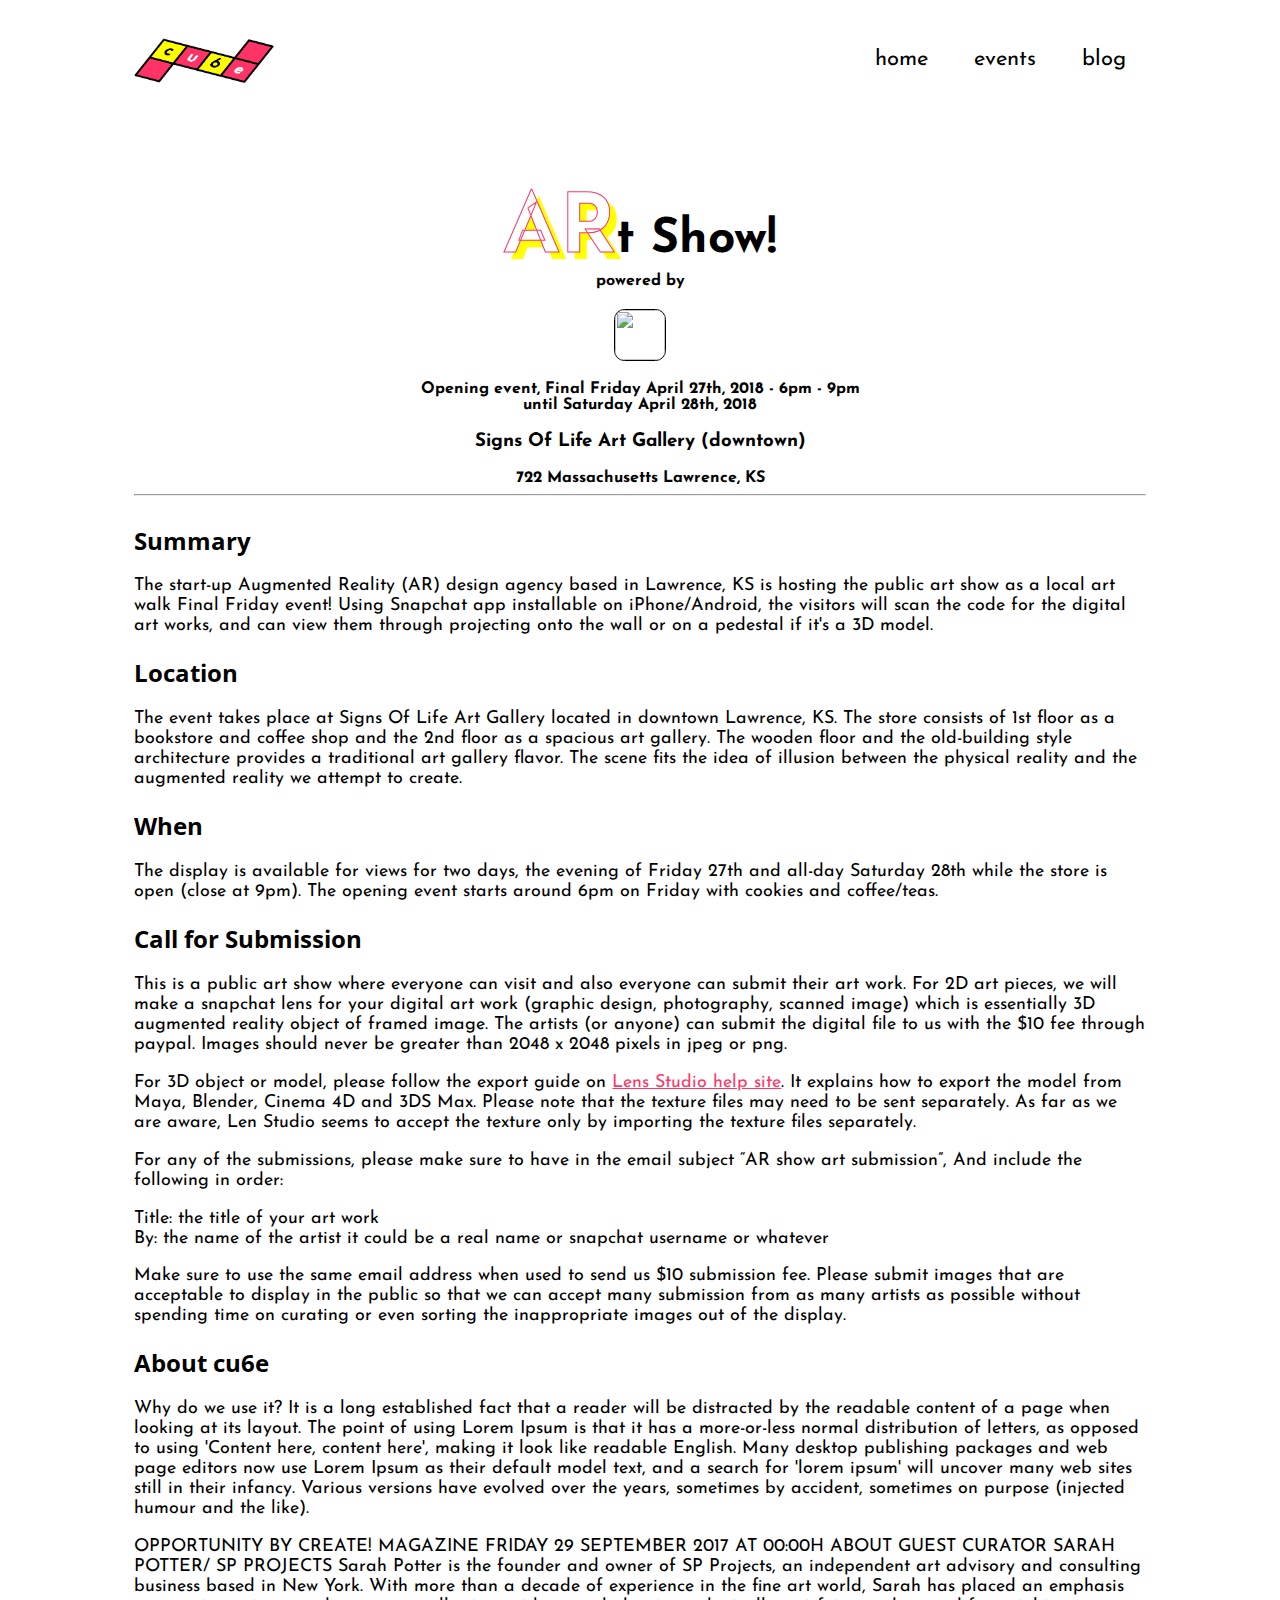
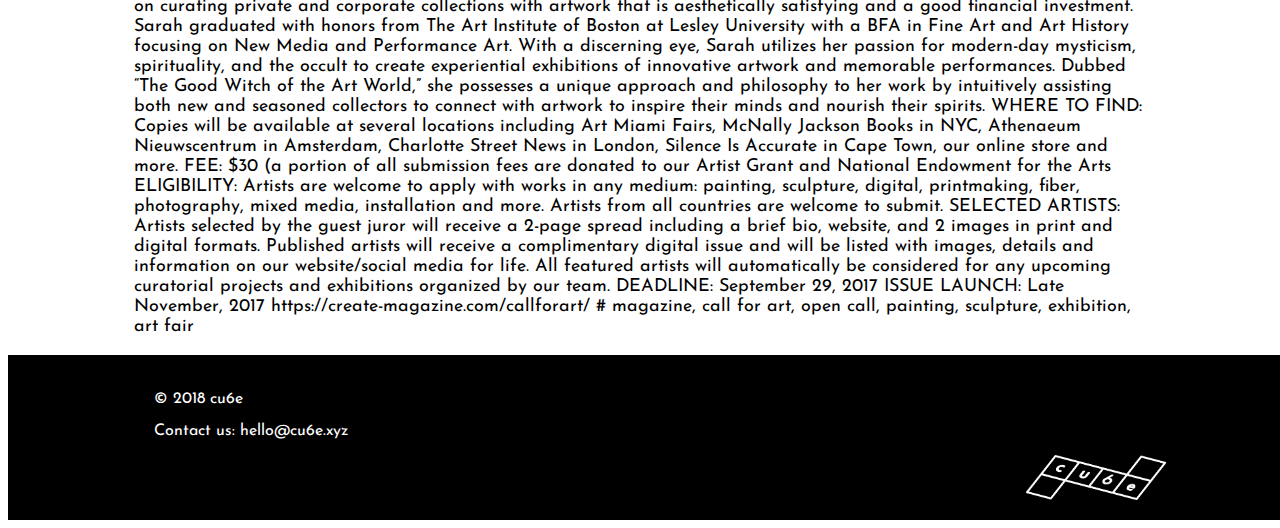
==== events.html @ 50268fa0 "update" ====
<!DOCTYPE html>
<html>
<head>
  <meta name="viewport" content="width=device-width">
  <meta name="description" content="Augmented Reality Design and Marketing Agency">
  <meta name="keywords" content="snapchat, design, marketing">
  <title>events</title>
  <link rel="stylesheet" href="./css/style.css">
  <link href="https://fonts.googleapis.com/css?family=Josefin+Sans" rel="stylesheet">
  <link href="https://fonts.googleapis.com/css?family=Open+Sans" rel="stylesheet">
</head>
<body>
  <header>
    <div class="container">
      <div class="events">
        <div id="branding">
          <a href="index.html">
            <img src="./img/cu6e_logo_magenta_yellow.png">
          </a>
        </div>
        <nav>
          <ul>
            <li><a href="index.html">home</a></li>
            <li><a href="events.html">events</a></li>
            <li><a href="blog.html">blog</a></li>
          </ul>
        </nav>
    </div>
    </div>
  </header>
  
  <section>
    <div class="container">
      <h1 class="title"><span id="ar">AR</span>t Show!</h1>
      <h4>powered by</h4>
      <div class="snapchat">
          <img src="https://is3-ssl.mzstatic.com/image/thumb/Purple128/v4/8d/09/af/8d09afb8-8fe7-2c27-1b36-5d5564c58631/AppIcon-1x_U007emarketing-0-0-GLES2_U002c0-512MB-sRGB-0-0-0-85-220-0-0-0-4.png/246x0w.jpg">
      </div>
      <h4>Opening event, Final Friday April 27th, 2018 - 6pm - 9pm</h4>
      <h4>until Saturday April 28th, 2018</h4>
      <h3>Signs Of Life Art Gallery (downtown)</h3>
      <h4>722 Massachusetts Lawrence, KS</h4>
      <hr>
    </div>
  </section>

  <section id="newsletter">
    <div class="container">
      <h2>Summary</h2>
      <p class="paragraph">
        The start-up Augmented Reality (AR) design agency based in Lawrence, KS is hosting the public art show as a local art walk Final Friday event! Using Snapchat app installable on iPhone/Android, the visitors will scan the code for the digital art works, and can view them through projecting onto the wall or on a pedestal if it's a 3D model.
      </p>
      <h2>Location</h2>
      <p class="paragraph">
          The event takes place at Signs Of Life Art Gallery located in downtown Lawrence, KS. The store consists of 1st floor as a bookstore and coffee shop and the 2nd floor as a spacious art gallery. The wooden floor and the old-building style architecture provides a traditional art gallery flavor. The scene fits the idea of illusion between the physical reality and the augmented reality we attempt to create. 
      </p>

      <h2>When</h2>
      <p class="paragraph">
          The display is available for views for two days, the evening of Friday 27th and all-day Saturday 28th while the store is open (close at 9pm). The opening event starts around 6pm on Friday with cookies and coffee/teas. 
      </p>

      <h2>Call for Submission</h2>
      <p class="paragraph">
          This is a public art show where everyone can visit and also everyone can submit their art work. For 2D art pieces, we will make a snapchat lens for your digital art work (graphic design, photography, scanned image) which is essentially 3D augmented reality object of framed image. The artists (or anyone) can submit the digital file to us with the $10 fee through paypal. 
          Images should never be greater than 2048 x 2048 pixels in jpeg or png. </p>
          <p class="paragraph">
          For 3D object or model, please follow the export guide on  <a href="https://lensstudio.snapchat.com/guides/3d/3d-object-export/">Lens Studio help site</a>. It explains how to export the model from Maya, Blender, Cinema 4D and 3DS Max. Please note that the texture files may need to be sent separately. As far as we are aware, Len Studio seems to accept the texture only by importing the texture files separately. 
          </p>
          <p class="paragraph">
          For any of the submissions, please make sure to have in the email subject “AR show art submission”,
          And include the following in order:
          <p class="paragraph">
          Title: the title of your art work <br>
          By: the name of the artist it could be a real name or snapchat username or whatever
          </p>
          <p class="paragraph">
          Make sure to use the same email address when used to send us $10 submission fee.
          Please submit images that are acceptable to display in the public so that we can accept many submission from as many artists as possible without spending time on curating or even sorting the inappropriate images out of the display. 
          
      </p>


      <h2>About cu6e</h2>
      <p class="paragraph">
          Why do we use it?
          It is a long established fact that a reader will be distracted by the readable content of a page when looking at its layout. The point of using Lorem Ipsum is that it has a more-or-less normal distribution of letters, as opposed to using 'Content here, content here', making it look like readable English. Many desktop publishing packages and web page editors now use Lorem Ipsum as their default model text, and a search for 'lorem ipsum' will uncover many web sites still in their infancy. Various versions have evolved over the years, sometimes by accident, sometimes on purpose (injected humour and the like).
      </p>

      <p class="paragraph">

          OPPORTUNITY BY CREATE! MAGAZINE
          FRIDAY 29 SEPTEMBER 2017 AT 00:00H
          ABOUT GUEST CURATOR SARAH POTTER/ SP PROJECTS
          
          Sarah Potter is the founder and owner of SP Projects, an independent art advisory and consulting business based in New York. With more than a decade of experience in the fine art world, Sarah has placed an emphasis on curating private and corporate collections with artwork that is aesthetically satisfying and a good financial investment. Sarah graduated with honors from The Art Institute of Boston at Lesley University with a BFA in Fine Art and Art History focusing on New Media and Performance Art. With a discerning eye, Sarah utilizes her passion for modern-day mysticism, spirituality, and the occult to create experiential exhibitions of innovative artwork and memorable performances. Dubbed “The Good Witch of the Art World,” she possesses a unique approach and philosophy to her work by intuitively assisting both new and seasoned collectors to connect with artwork to inspire their minds and nourish their spirits.
          
          WHERE TO FIND: Copies will be available at several locations including Art Miami Fairs, McNally Jackson Books in NYC, Athenaeum Nieuwscentrum in Amsterdam, Charlotte Street News in London, Silence Is Accurate in Cape Town, our online store and more.
          
          FEE: $30 (a portion of all submission fees are donated to our Artist Grant and National Endowment for the Arts
          
          ELIGIBILITY: Artists are welcome to apply with works in any medium: painting, sculpture, digital, printmaking, fiber, photography, mixed media, installation and more. Artists from all countries are welcome to submit.
          
          SELECTED ARTISTS: Artists selected by the guest juror will receive a 2-page spread including a brief bio, website, and 2 images in print and digital formats. Published artists will receive a complimentary digital issue and will be listed with images, details and information on our website/social media for life. All featured artists will automatically be considered for any upcoming curatorial projects and exhibitions organized by our team.
          
          DEADLINE: September 29, 2017
          
          ISSUE LAUNCH: Late November, 2017
          
          https://create-magazine.com/callforart/
          # magazine, call for art, open call, painting, sculpture, exhibition, art fair

      </p>

    </div>
  </section>


  <footer>
    <div class="container">
        <p>&copy; 2018 cu6e</p>
        <p>Contact us: hello@cu6e.xyz</p>
        <div id="branding">
          <a href="index.html">
              <img src="./img/cu6e_logo_transparent.png">
          </a>
        </div>
    </div>
  </footer>

</body>
</html>
---- css/style.css ----
body {
    font-family: 'Josefin Sans', sans-serif;
}

#branding img{
    width: 140px;
}

.container {
    width: 80%;
    margin: auto;
    overflow: hidden;
}

header {
    font-size: 18px;
    padding-top: 30px;
    min-height: 120px;
}

header .home {
    background-color: #fc3868;
    color: #fff;
}

header .events {
    background-color: #fff;
    color: #000;
}

header .home nav a {
    color: #000;
    text-decoration: none;
    font-size: 22px;
}

header .events nav a {
    color: #000;
    text-decoration: none;
    font-size: 22px;
}

header ul {
    margin: 0;
    padding: 0;
}

header li {
    display: inline;
    padding: 0 20px 0 20px;
}

header #branding {
    float: left;
}

header nav {
    float: right;
    margin-top: 10px;
}

h1 {
    font-size: 3rem;
    margin-bottom: 0;
}

h1,
h5,
h4,
h3 {
    text-align: center;
}


h4 {
    margin: auto;
}

footer   { 
    color: #fff;
    min-height:4em;         
    background-color:black;             
    width: 100%;
    padding: 20px;
}

footer img {
    float: right;
}

#ar {
    font-size: 82px;
    text-shadow: 7px 7px yellow;
    text-shadow: 7px 7px yellow;
    -moz-text-fill-color: #fff;
    -webkit-text-fill-color: #fff;
       -moz-text-stroke-color: #fc3868;
    -webkit-text-stroke-color: #fc3868;
       -moz-text-stroke-width: 1px;  
    -webkit-text-stroke-width: 1px;
}

.snapchat {
    text-align: center;
}

.snapchat img {
    border-radius: 20%;
    border: 1px solid;
    width: 50px;
    height: 50px;    
    margin: 20px;
}

h2 {
    font-family: 'Open Sans', sans-serif;
}

.paragraph {
    line-height: 1.25rem;
    font-size: 1.12rem;
}

.paragraph a {
    color: #fc3868;
}
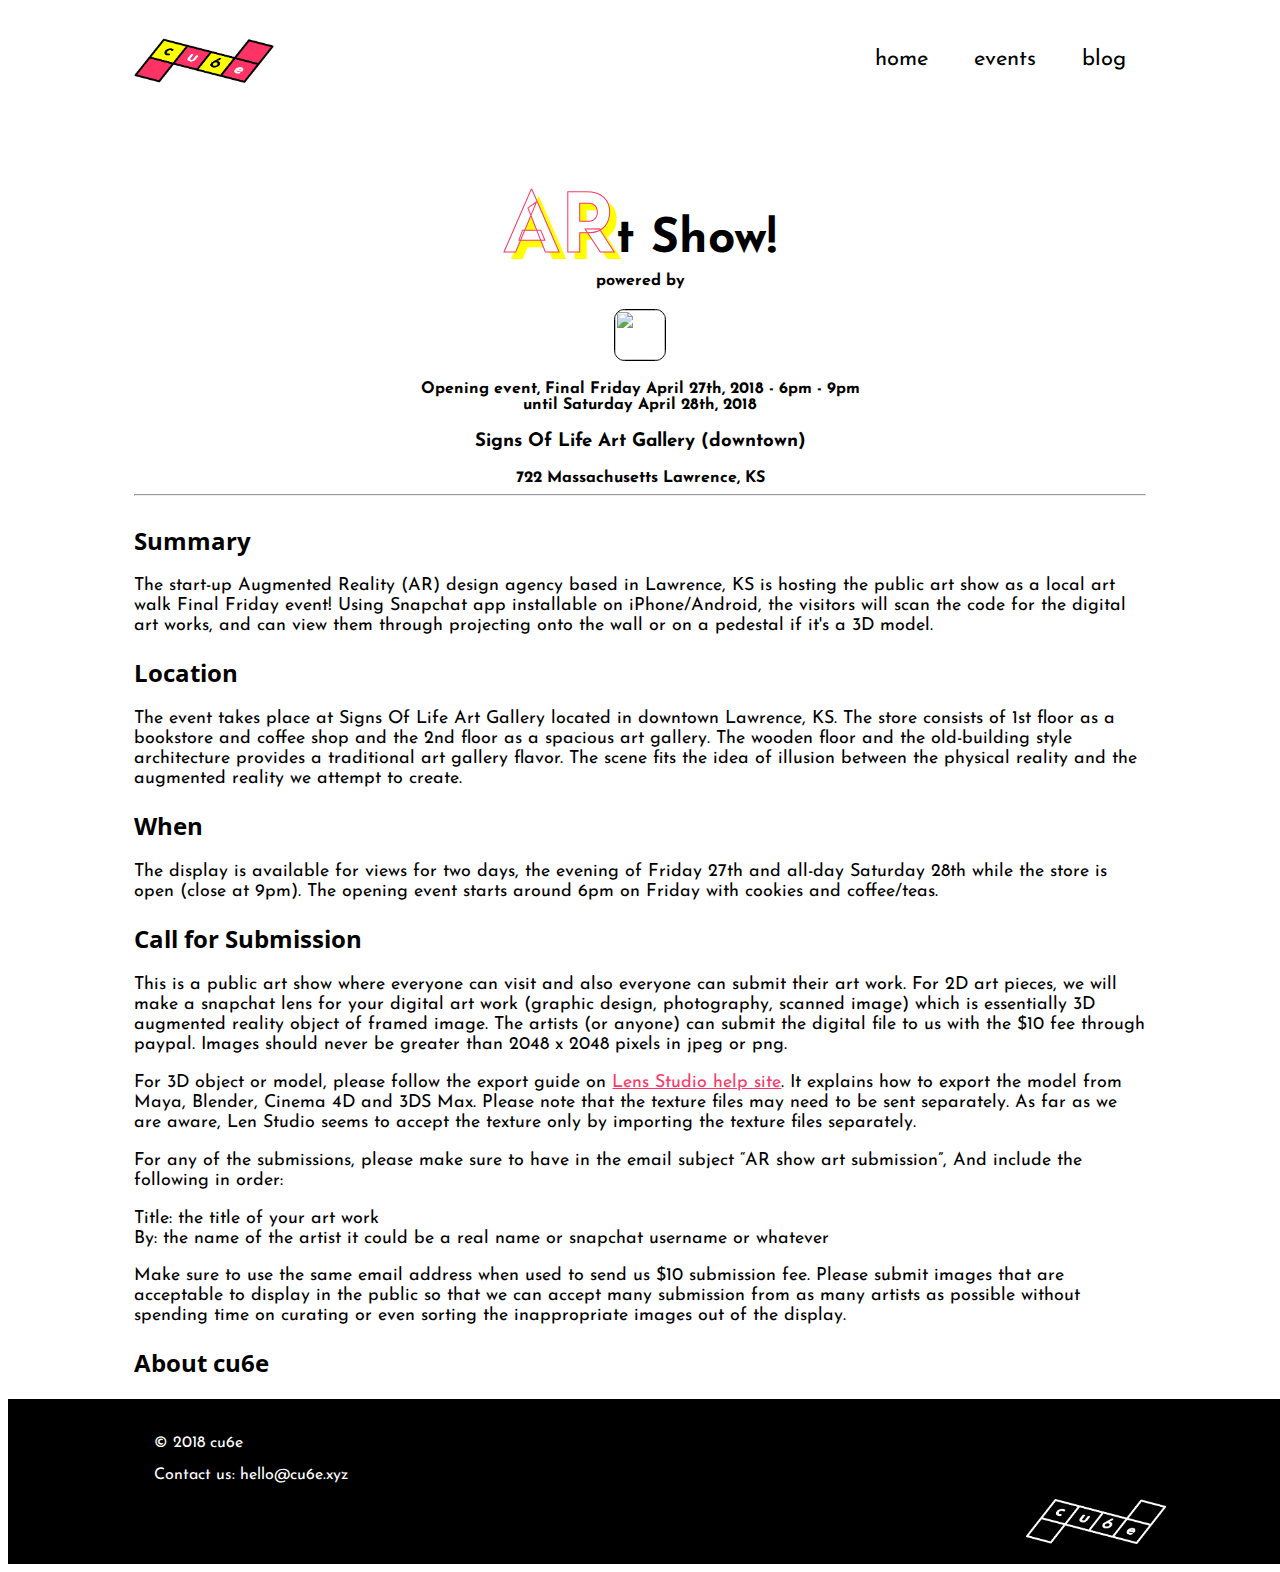
==== commit b1080455: "update" ====
--- a/events.html
+++ b/events.html
@@ -83,33 +83,10 @@
 
       <h2>About cu6e</h2>
       <p class="paragraph">
-          Why do we use it?
-          It is a long established fact that a reader will be distracted by the readable content of a page when looking at its layout. The point of using Lorem Ipsum is that it has a more-or-less normal distribution of letters, as opposed to using 'Content here, content here', making it look like readable English. Many desktop publishing packages and web page editors now use Lorem Ipsum as their default model text, and a search for 'lorem ipsum' will uncover many web sites still in their infancy. Various versions have evolved over the years, sometimes by accident, sometimes on purpose (injected humour and the like).
+
       </p>
 
       <p class="paragraph">
-
-          OPPORTUNITY BY CREATE! MAGAZINE
-          FRIDAY 29 SEPTEMBER 2017 AT 00:00H
-          ABOUT GUEST CURATOR SARAH POTTER/ SP PROJECTS
-          
-          Sarah Potter is the founder and owner of SP Projects, an independent art advisory and consulting business based in New York. With more than a decade of experience in the fine art world, Sarah has placed an emphasis on curating private and corporate collections with artwork that is aesthetically satisfying and a good financial investment. Sarah graduated with honors from The Art Institute of Boston at Lesley University with a BFA in Fine Art and Art History focusing on New Media and Performance Art. With a discerning eye, Sarah utilizes her passion for modern-day mysticism, spirituality, and the occult to create experiential exhibitions of innovative artwork and memorable performances. Dubbed “The Good Witch of the Art World,” she possesses a unique approach and philosophy to her work by intuitively assisting both new and seasoned collectors to connect with artwork to inspire their minds and nourish their spirits.
-          
-          WHERE TO FIND: Copies will be available at several locations including Art Miami Fairs, McNally Jackson Books in NYC, Athenaeum Nieuwscentrum in Amsterdam, Charlotte Street News in London, Silence Is Accurate in Cape Town, our online store and more.
-          
-          FEE: $30 (a portion of all submission fees are donated to our Artist Grant and National Endowment for the Arts
-          
-          ELIGIBILITY: Artists are welcome to apply with works in any medium: painting, sculpture, digital, printmaking, fiber, photography, mixed media, installation and more. Artists from all countries are welcome to submit.
-          
-          SELECTED ARTISTS: Artists selected by the guest juror will receive a 2-page spread including a brief bio, website, and 2 images in print and digital formats. Published artists will receive a complimentary digital issue and will be listed with images, details and information on our website/social media for life. All featured artists will automatically be considered for any upcoming curatorial projects and exhibitions organized by our team.
-          
-          DEADLINE: September 29, 2017
-          
-          ISSUE LAUNCH: Late November, 2017
-          
-          https://create-magazine.com/callforart/
-          # magazine, call for art, open call, painting, sculpture, exhibition, art fair
-
       </p>
 
     </div>
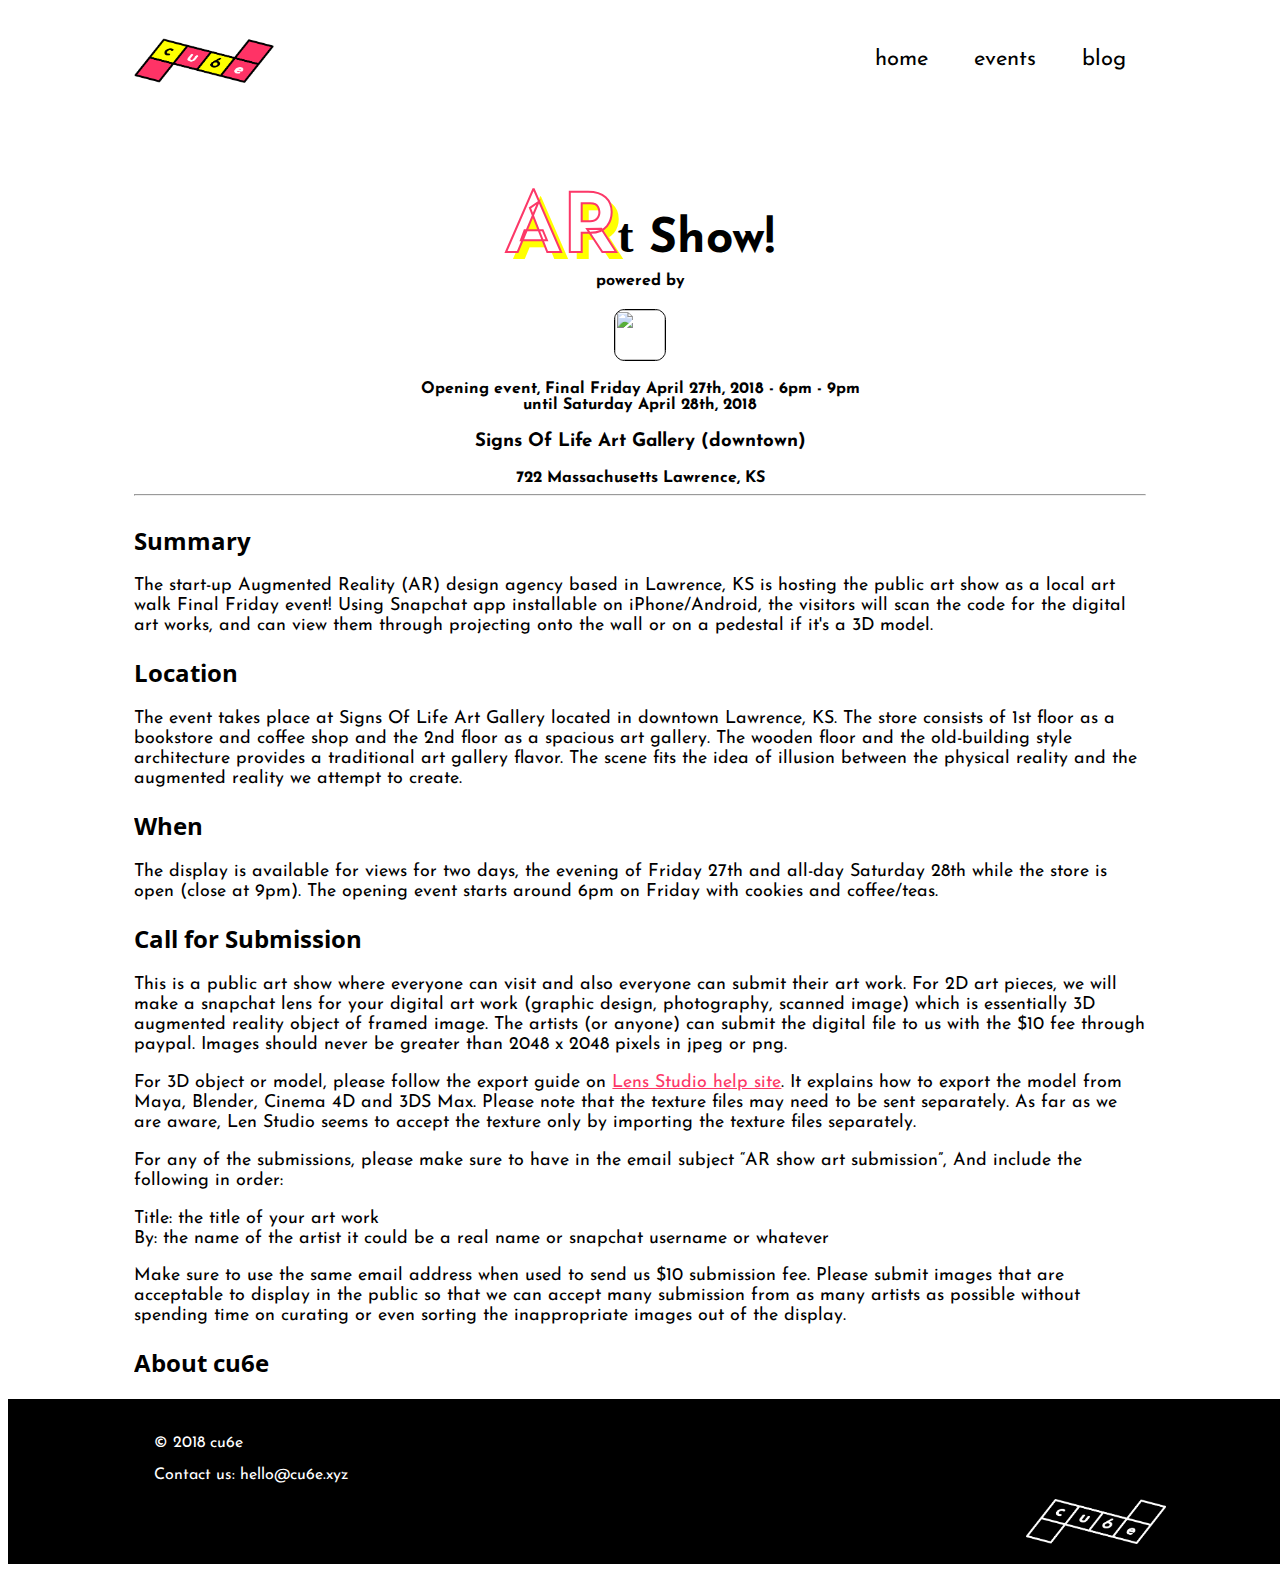
==== commit 9ccea9df: "update" ====
--- a/events.html
+++ b/events.html
@@ -31,7 +31,7 @@
   
   <section>
     <div class="container">
-      <h1 class="title"><span id="ar">AR</span>t Show!</h1>
+      <h1 class="title"><span id="ar">AR</span><span id="t">t</span> Show!</h1>
       <h4>powered by</h4>
       <div class="snapchat">
           <img src="https://is3-ssl.mzstatic.com/image/thumb/Purple128/v4/8d/09/af/8d09afb8-8fe7-2c27-1b36-5d5564c58631/AppIcon-1x_U007emarketing-0-0-GLES2_U002c0-512MB-sRGB-0-0-0-85-220-0-0-0-4.png/246x0w.jpg">
--- a/css/style.css
+++ b/css/style.css
@@ -96,8 +96,12 @@
     -webkit-text-fill-color: #fff;
        -moz-text-stroke-color: #fc3868;
     -webkit-text-stroke-color: #fc3868;
-       -moz-text-stroke-width: 1px;  
-    -webkit-text-stroke-width: 1px;
+       -moz-text-stroke-width: 2px;  
+    -webkit-text-stroke-width: 2px; 
+}
+
+#t {
+    font-family: 'Times New Roman', Times, serif;
 }
 
 .snapchat {
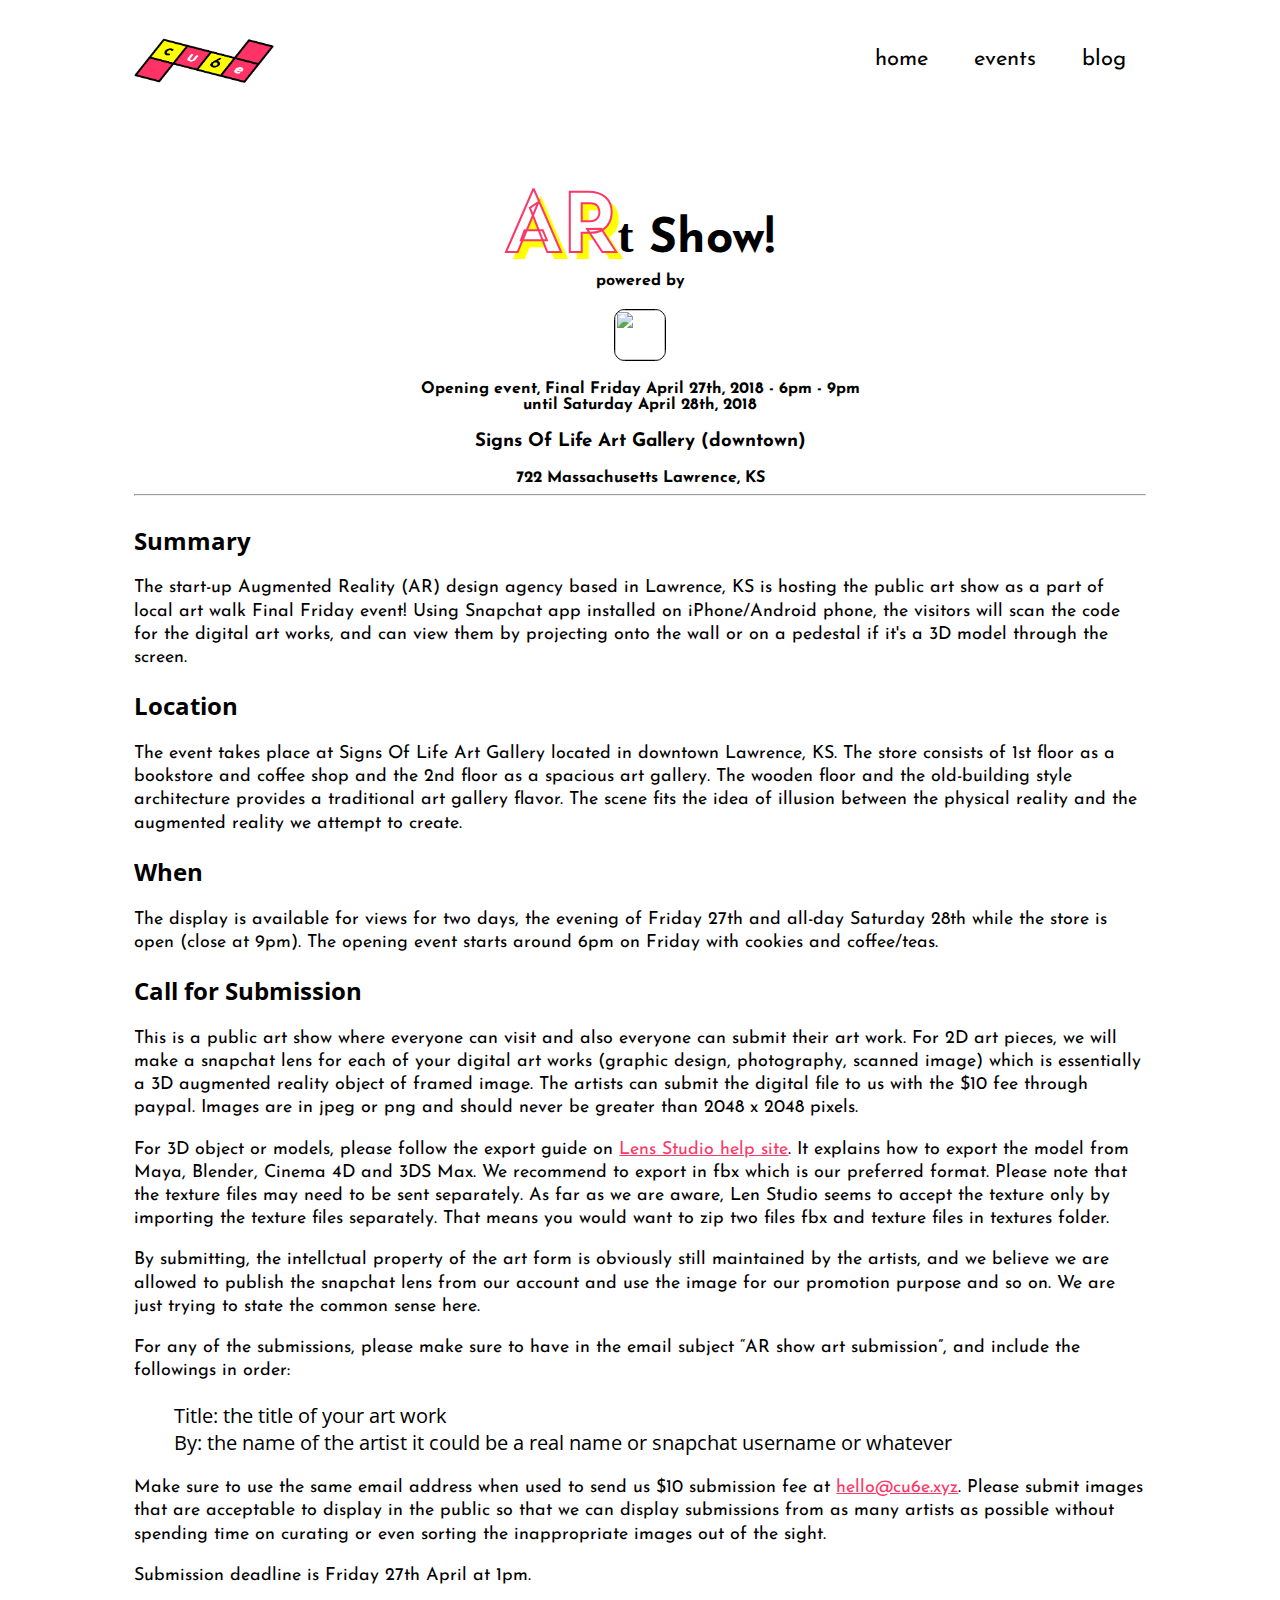
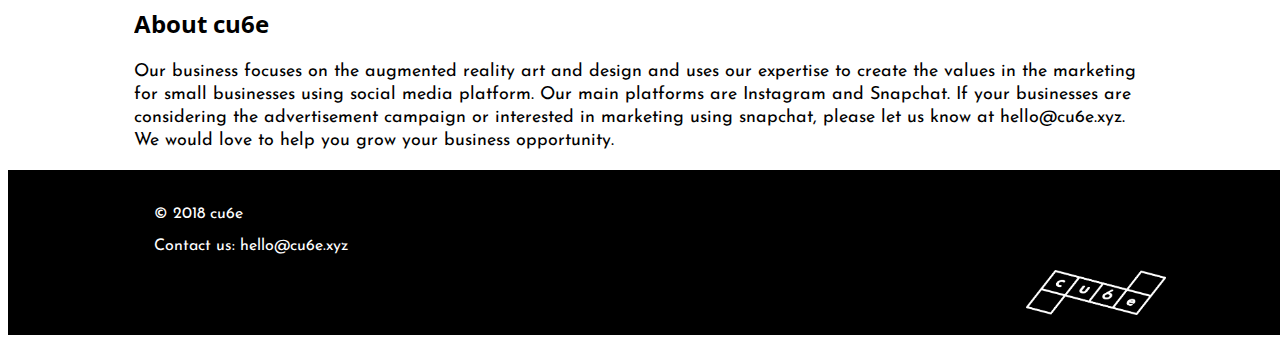
==== commit c6f20791: "update" ====
--- a/events.html
+++ b/events.html
@@ -48,7 +48,7 @@
     <div class="container">
       <h2>Summary</h2>
       <p class="paragraph">
-        The start-up Augmented Reality (AR) design agency based in Lawrence, KS is hosting the public art show as a local art walk Final Friday event! Using Snapchat app installable on iPhone/Android, the visitors will scan the code for the digital art works, and can view them through projecting onto the wall or on a pedestal if it's a 3D model.
+        The start-up Augmented Reality (AR) design agency based in Lawrence, KS is hosting the public art show as a part of local art walk Final Friday event! Using Snapchat app installed on iPhone/Android phone, the visitors will scan the code for the digital art works, and can view them by projecting onto the wall or on a pedestal if it's a 3D model through the screen.
       </p>
       <h2>Location</h2>
       <p class="paragraph">
@@ -62,28 +62,33 @@
 
       <h2>Call for Submission</h2>
       <p class="paragraph">
-          This is a public art show where everyone can visit and also everyone can submit their art work. For 2D art pieces, we will make a snapchat lens for your digital art work (graphic design, photography, scanned image) which is essentially 3D augmented reality object of framed image. The artists (or anyone) can submit the digital file to us with the $10 fee through paypal. 
-          Images should never be greater than 2048 x 2048 pixels in jpeg or png. </p>
+          This is a public art show where everyone can visit and also everyone can submit their art work. For 2D art pieces, we will make a snapchat lens for each of your digital art works (graphic design, photography, scanned image) which is essentially a 3D augmented reality object of framed image. The artists can submit the digital file to us with the $10 fee through paypal. 
+          Images are in jpeg or png and should never be greater than 2048 x 2048 pixels. </p>
           <p class="paragraph">
-          For 3D object or model, please follow the export guide on  <a href="https://lensstudio.snapchat.com/guides/3d/3d-object-export/">Lens Studio help site</a>. It explains how to export the model from Maya, Blender, Cinema 4D and 3DS Max. Please note that the texture files may need to be sent separately. As far as we are aware, Len Studio seems to accept the texture only by importing the texture files separately. 
+          For 3D object or models, please follow the export guide on  <a href="https://lensstudio.snapchat.com/guides/3d/3d-object-export/">Lens Studio help site</a>. It explains how to export the model from Maya, Blender, Cinema 4D and 3DS Max. We recommend to export in fbx which is our preferred format. Please note that the texture files may need to be sent separately. As far as we are aware, Len Studio seems to accept the texture only by importing the texture files separately. That means you would want to zip two files fbx and texture files in textures folder. 
           </p>
           <p class="paragraph">
+            By submitting, the intellctual property of the art form is obviously still maintained by the artists, and we believe we are allowed to publish the snapchat lens from our account and use the image for our promotion purpose and so on. We are just trying to state the common sense here. 
+          </p>
+
+          <p class="paragraph">
           For any of the submissions, please make sure to have in the email subject “AR show art submission”,
-          And include the following in order:
-          <p class="paragraph">
+          and include the followings in order:
+          <blockquote>
           Title: the title of your art work <br>
           By: the name of the artist it could be a real name or snapchat username or whatever
-          </p>
+          </blockquote>
           <p class="paragraph">
-          Make sure to use the same email address when used to send us $10 submission fee.
-          Please submit images that are acceptable to display in the public so that we can accept many submission from as many artists as possible without spending time on curating or even sorting the inappropriate images out of the display. 
+          Make sure to use the same email address when used to send us $10 submission fee at <a href="mailto:hello@cu6e.xyz">hello@cu6e.xyz</a>.
+          Please submit images that are acceptable to display in the public so that we can display submissions from as many artists as possible without spending time on curating or even sorting the inappropriate images out of the sight. 
+          <p class="paragraph">Submission deadline is Friday 27th April at 1pm.</p>
           
       </p>
 
 
       <h2>About cu6e</h2>
       <p class="paragraph">
-
+          Our business focuses on the augmented reality art and design and uses our expertise to create the values in the marketing for small businesses using social media platform. Our main platforms are Instagram and Snapchat. If your businesses are considering the advertisement campaign or interested in marketing using snapchat, please let us know at hello@cu6e.xyz. We would love to help you grow your business opportunity.  
       </p>
 
       <p class="paragraph">
--- a/css/style.css
+++ b/css/style.css
@@ -121,10 +121,15 @@
 }
 
 .paragraph {
-    line-height: 1.25rem;
+    line-height: 1.45rem;
     font-size: 1.12rem;
 }
 
 .paragraph a {
     color: #fc3868;
+}
+
+blockquote {
+    font-size: 1.25rem;
+    font-family: 'Open Sans', sans-serif;
 }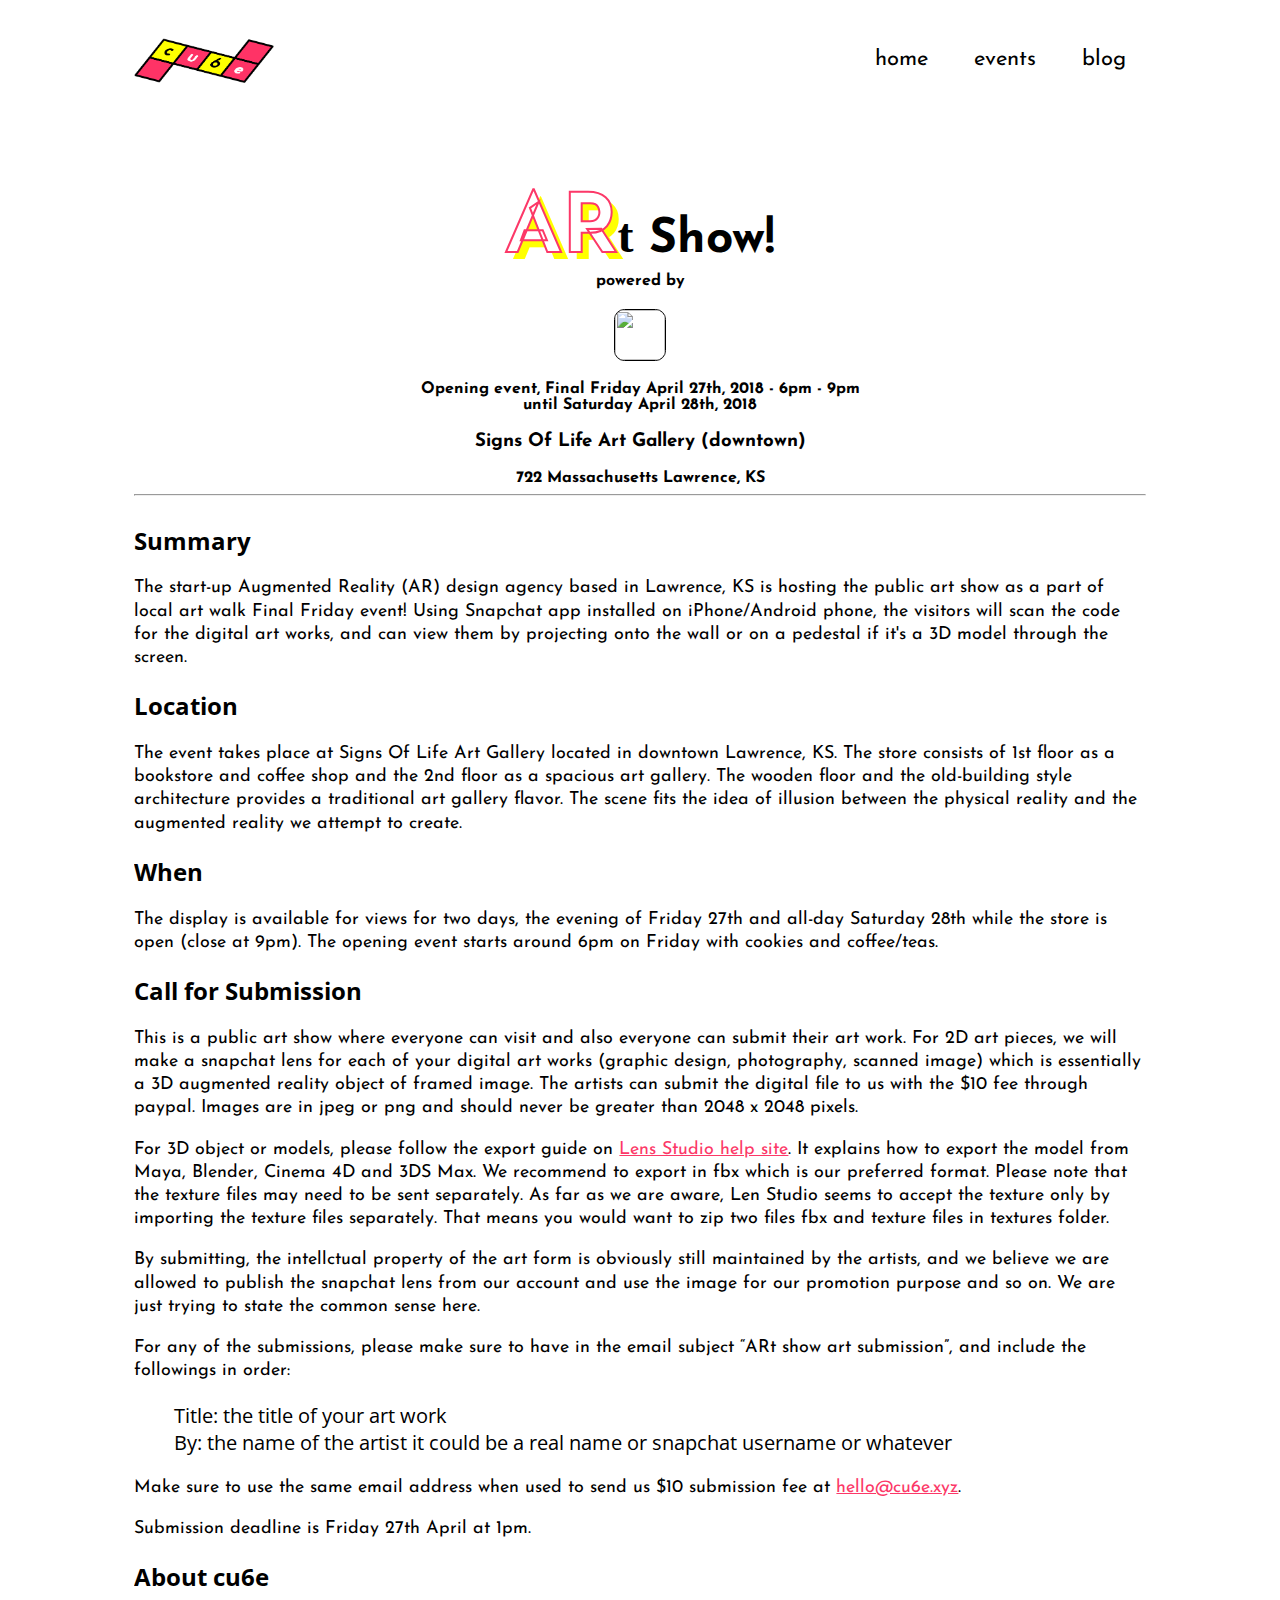
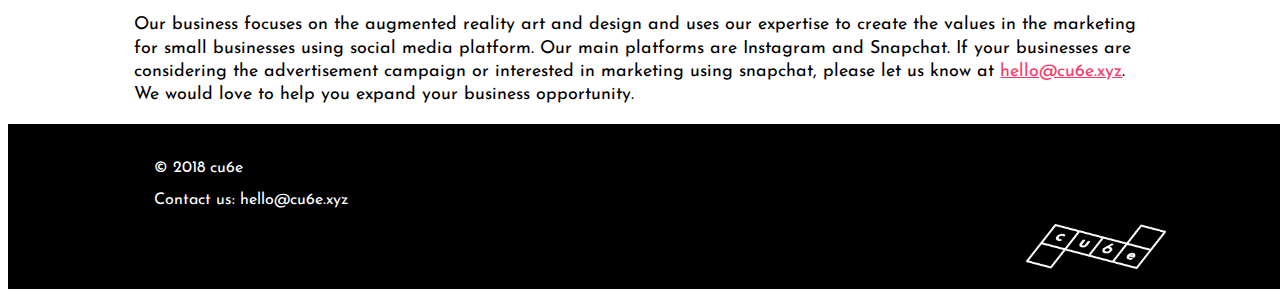
==== commit 9315cbe1: "update" ====
--- a/events.html
+++ b/events.html
@@ -72,7 +72,7 @@
           </p>
 
           <p class="paragraph">
-          For any of the submissions, please make sure to have in the email subject “AR show art submission”,
+          For any of the submissions, please make sure to have in the email subject “ARt show art submission”,
           and include the followings in order:
           <blockquote>
           Title: the title of your art work <br>
@@ -80,7 +80,7 @@
           </blockquote>
           <p class="paragraph">
           Make sure to use the same email address when used to send us $10 submission fee at <a href="mailto:hello@cu6e.xyz">hello@cu6e.xyz</a>.
-          Please submit images that are acceptable to display in the public so that we can display submissions from as many artists as possible without spending time on curating or even sorting the inappropriate images out of the sight. 
+        
           <p class="paragraph">Submission deadline is Friday 27th April at 1pm.</p>
           
       </p>
@@ -88,7 +88,7 @@
 
       <h2>About cu6e</h2>
       <p class="paragraph">
-          Our business focuses on the augmented reality art and design and uses our expertise to create the values in the marketing for small businesses using social media platform. Our main platforms are Instagram and Snapchat. If your businesses are considering the advertisement campaign or interested in marketing using snapchat, please let us know at hello@cu6e.xyz. We would love to help you grow your business opportunity.  
+          Our business focuses on the augmented reality art and design and uses our expertise to create the values in the marketing for small businesses using social media platform. Our main platforms are Instagram and Snapchat. If your businesses are considering the advertisement campaign or interested in marketing using snapchat, please let us know at <a href="mailto:hello@cu6e.xyz">hello@cu6e.xyz</a>. We would love to help you expand your business opportunity.  
       </p>
 
       <p class="paragraph">
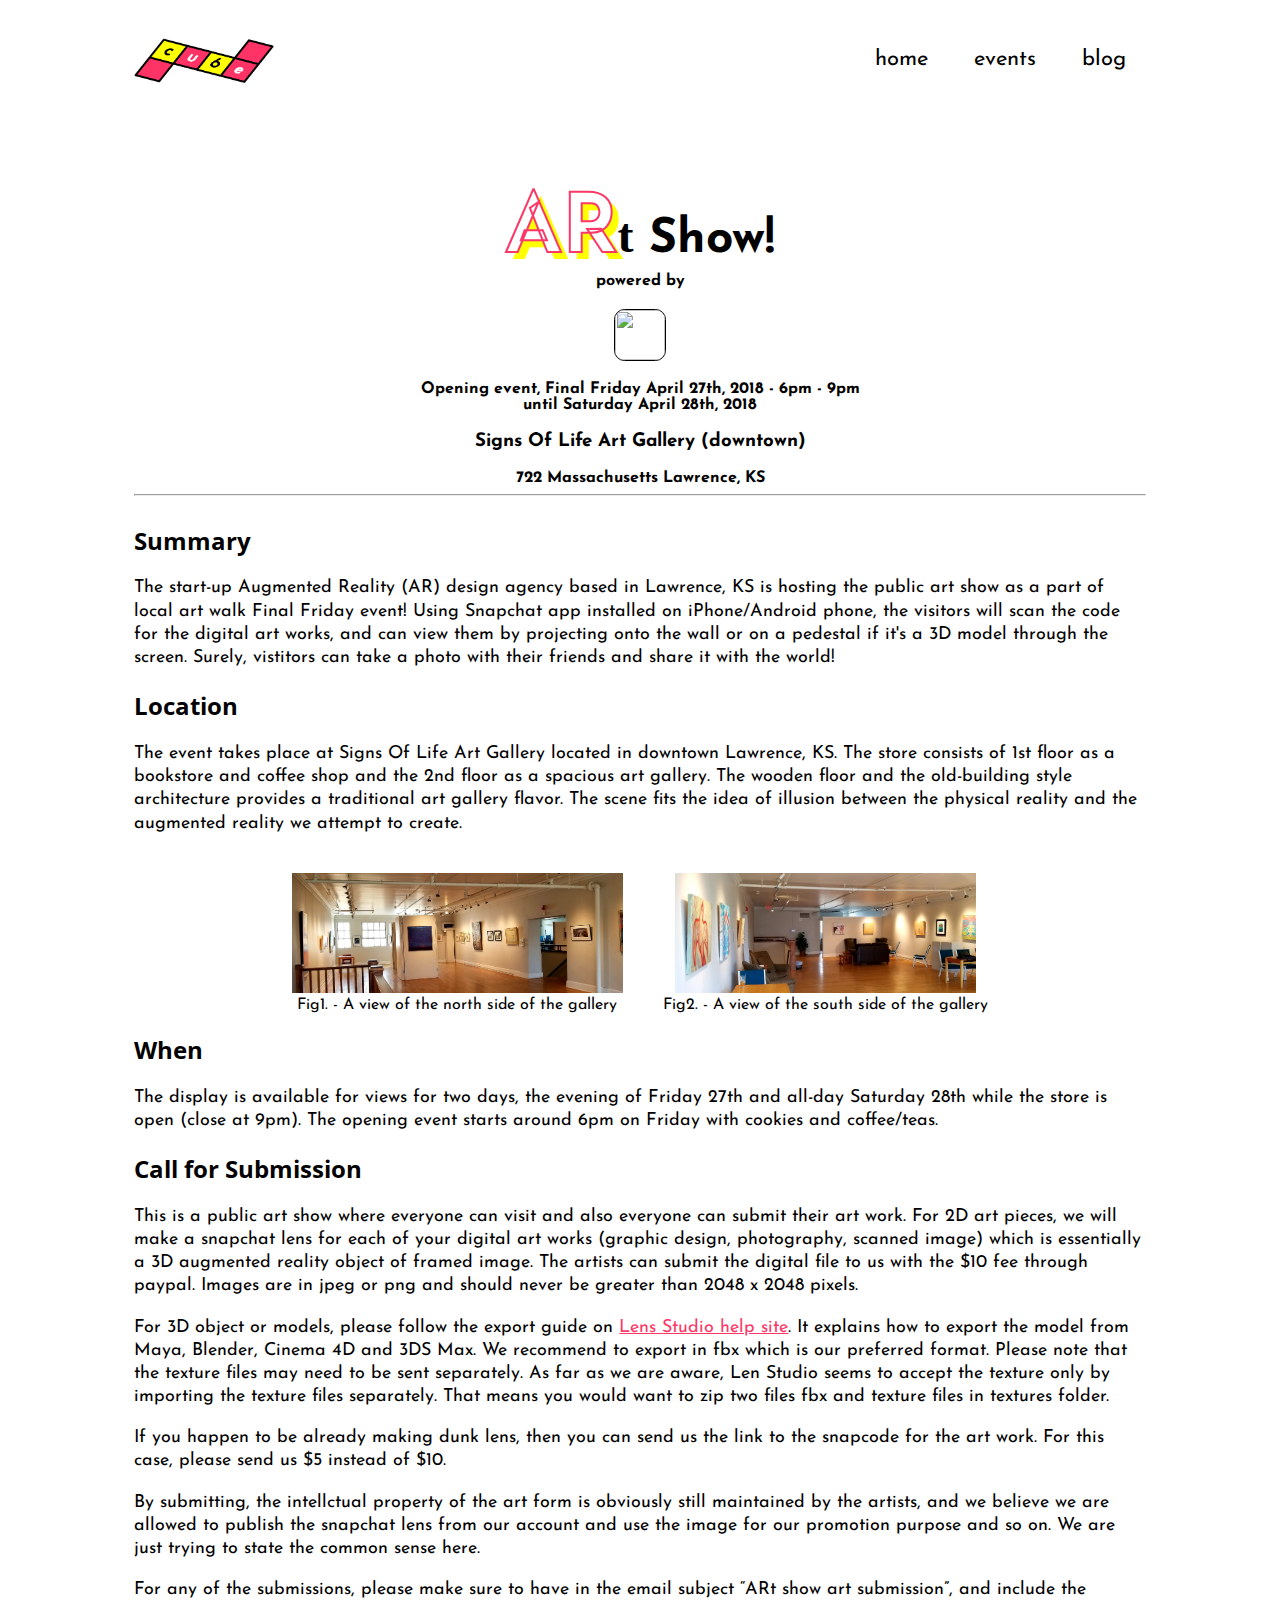
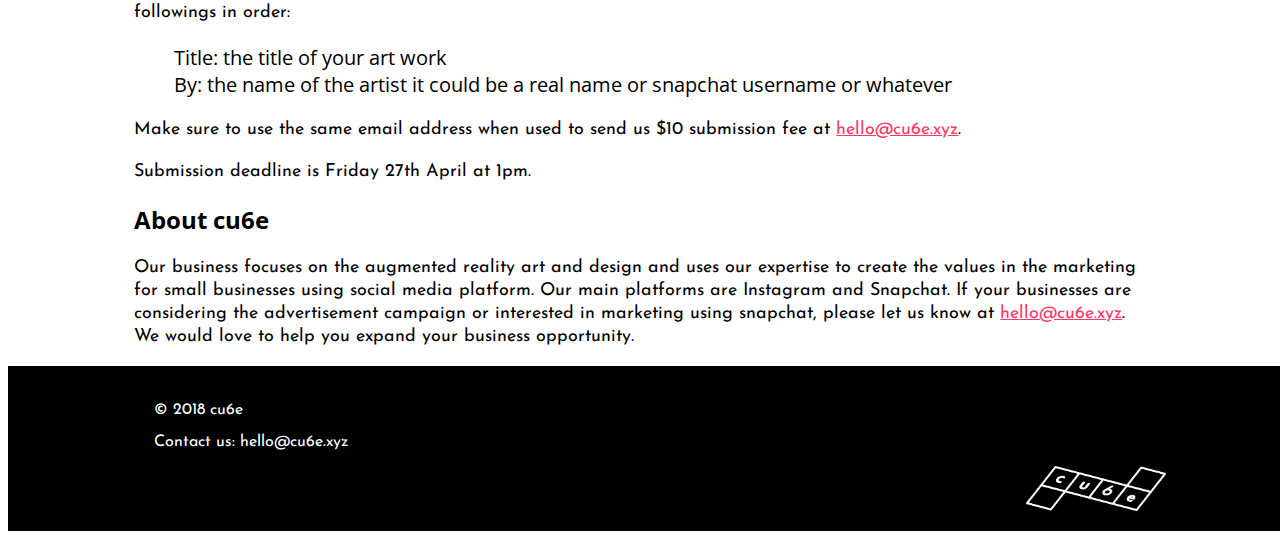
==== commit d06105fa: "update" ====
--- a/events.html
+++ b/events.html
@@ -48,11 +48,21 @@
     <div class="container">
       <h2>Summary</h2>
       <p class="paragraph">
-        The start-up Augmented Reality (AR) design agency based in Lawrence, KS is hosting the public art show as a part of local art walk Final Friday event! Using Snapchat app installed on iPhone/Android phone, the visitors will scan the code for the digital art works, and can view them by projecting onto the wall or on a pedestal if it's a 3D model through the screen.
+        The start-up Augmented Reality (AR) design agency based in Lawrence, KS is hosting the public art show as a part of local art walk Final Friday event! Using Snapchat app installed on iPhone/Android phone, the visitors will scan the code for the digital art works, and can view them by projecting onto the wall or on a pedestal if it's a 3D model through the screen. Surely, vistitors can take a photo with their friends and share it with the world!
       </p>
       <h2>Location</h2>
       <p class="paragraph">
           The event takes place at Signs Of Life Art Gallery located in downtown Lawrence, KS. The store consists of 1st floor as a bookstore and coffee shop and the 2nd floor as a spacious art gallery. The wooden floor and the old-building style architecture provides a traditional art gallery flavor. The scene fits the idea of illusion between the physical reality and the augmented reality we attempt to create. 
+          <div class="space">
+              <div class="fig">
+                  <img src="./img/north_sol.png">
+                  <figcaption>Fig1. - A view of the north side of the gallery</figcaption>
+              </div>
+              <div class="fig">
+                  <img src="./img/south_sol.png">
+                  <figcaption>Fig2. - A view of the south side of the gallery</figcaption>
+              </div>
+          </div>
       </p>
 
       <h2>When</h2>
@@ -66,6 +76,9 @@
           Images are in jpeg or png and should never be greater than 2048 x 2048 pixels. </p>
           <p class="paragraph">
           For 3D object or models, please follow the export guide on  <a href="https://lensstudio.snapchat.com/guides/3d/3d-object-export/">Lens Studio help site</a>. It explains how to export the model from Maya, Blender, Cinema 4D and 3DS Max. We recommend to export in fbx which is our preferred format. Please note that the texture files may need to be sent separately. As far as we are aware, Len Studio seems to accept the texture only by importing the texture files separately. That means you would want to zip two files fbx and texture files in textures folder. 
+          </p>
+          <p class="paragraph">
+            If you happen to be already making dunk lens, then you can send us the link to the snapcode for the art work. For this case, please send us $5 instead of $10.
           </p>
           <p class="paragraph">
             By submitting, the intellctual property of the art form is obviously still maintained by the artists, and we believe we are allowed to publish the snapchat lens from our account and use the image for our promotion purpose and so on. We are just trying to state the common sense here. 
--- a/css/style.css
+++ b/css/style.css
@@ -132,4 +132,20 @@
 blockquote {
     font-size: 1.25rem;
     font-family: 'Open Sans', sans-serif;
+}
+
+.space {
+    justify-content: center;
+    display: flex;
+    flex-wrap: wrap;
+}
+
+.space img {
+    height: 120px;
+}
+
+.fig {
+    height: 120px;
+    margin: 20px;
+    text-align: center;
 }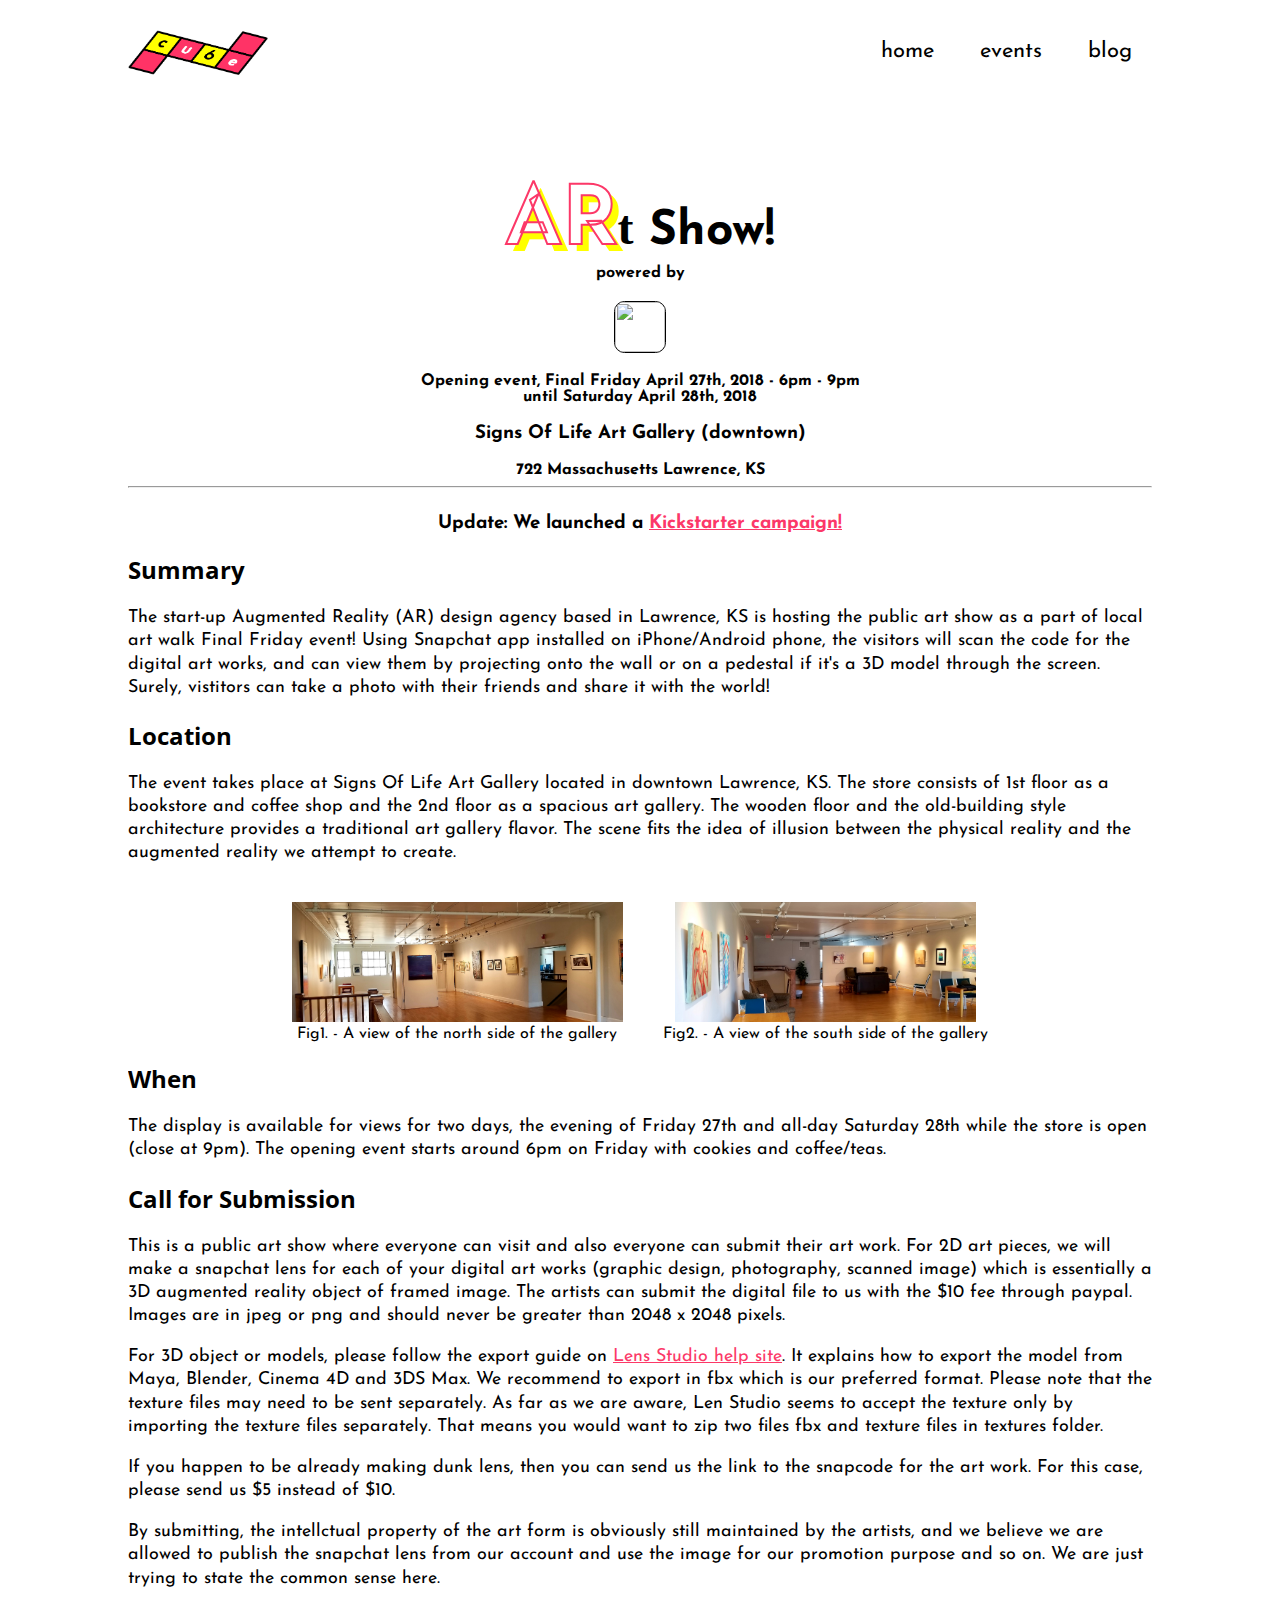
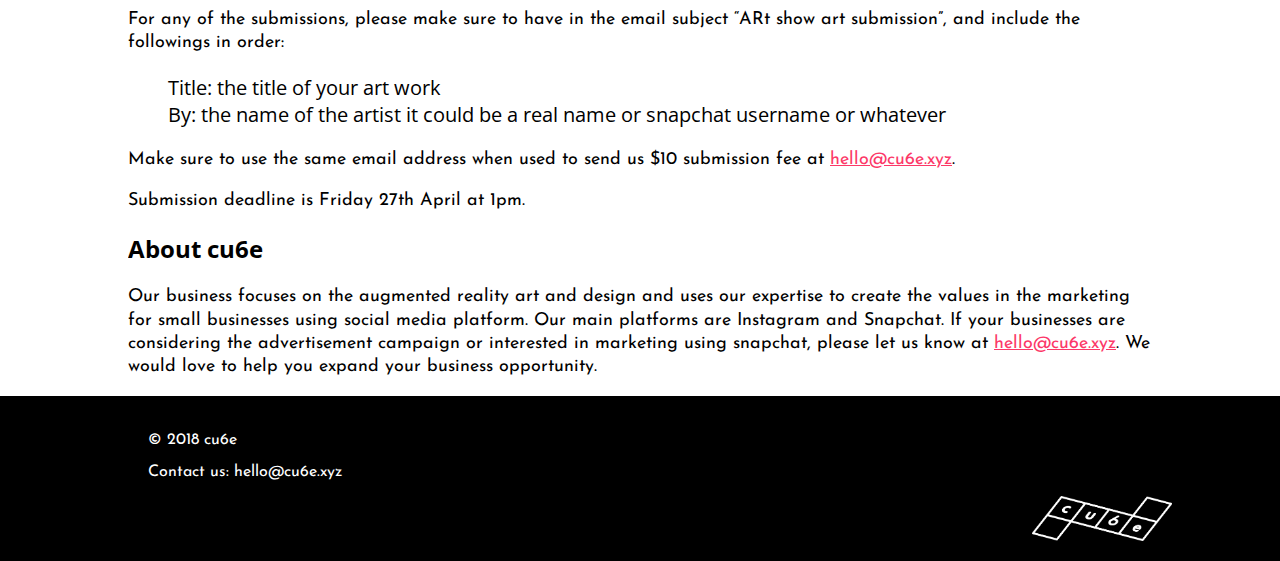
==== commit 6c4152d1: "update" ====
--- a/events.html
+++ b/events.html
@@ -43,9 +43,11 @@
       <hr>
     </div>
   </section>
-
-  <section id="newsletter">
+  <section>
     <div class="container">
+      <div class="ks">
+          <h3>Update: We launched a <a href="https://www.kickstarter.com/projects/1422716337/augmented-reality-public-art-show?ref=email">Kickstarter campaign!</a></h3>
+      </div>
       <h2>Summary</h2>
       <p class="paragraph">
         The start-up Augmented Reality (AR) design agency based in Lawrence, KS is hosting the public art show as a part of local art walk Final Friday event! Using Snapchat app installed on iPhone/Android phone, the visitors will scan the code for the digital art works, and can view them by projecting onto the wall or on a pedestal if it's a 3D model through the screen. Surely, vistitors can take a photo with their friends and share it with the world!
--- a/css/style.css
+++ b/css/style.css
@@ -1,5 +1,9 @@
+
+
 body {
     font-family: 'Josefin Sans', sans-serif;
+    margin: 0;
+    padding: 0;
 }
 
 #branding img{
@@ -148,4 +152,8 @@
     height: 120px;
     margin: 20px;
     text-align: center;
+}
+
+.ks a {
+    color: #fc3868;
 }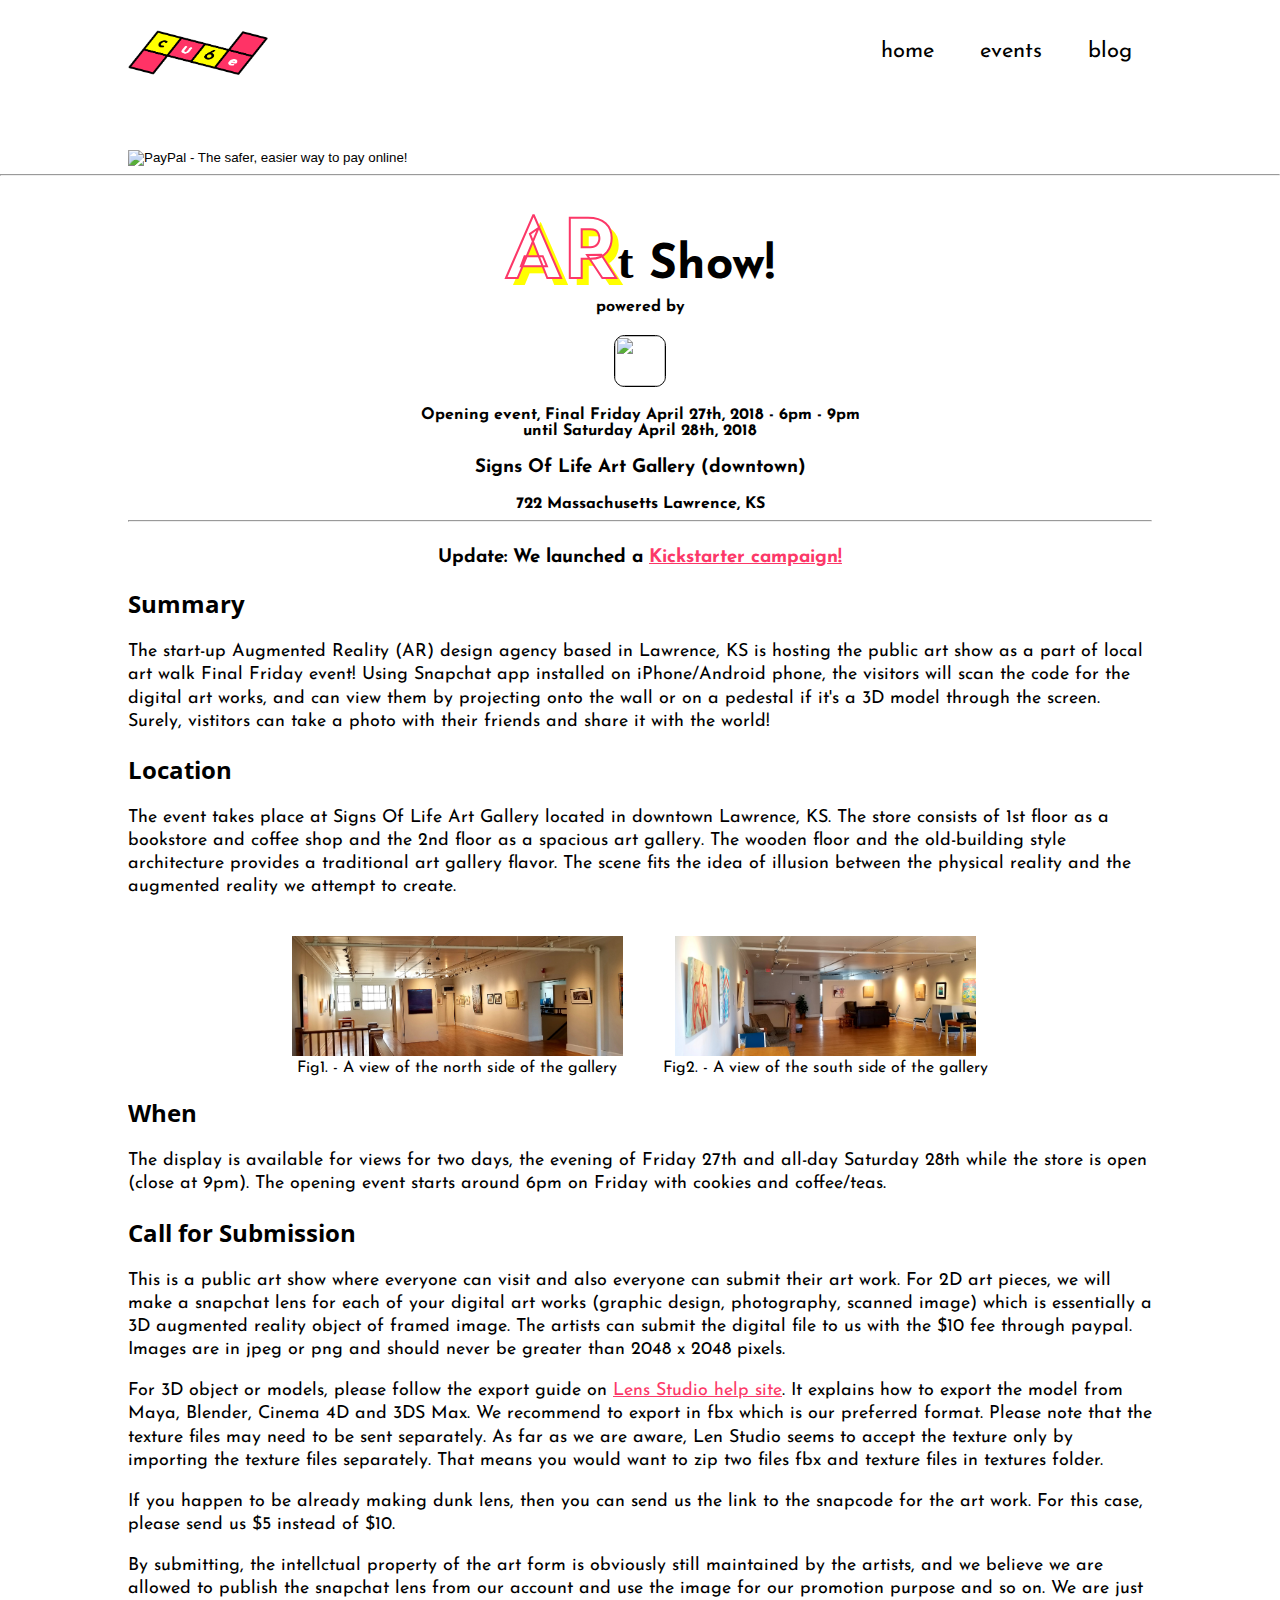
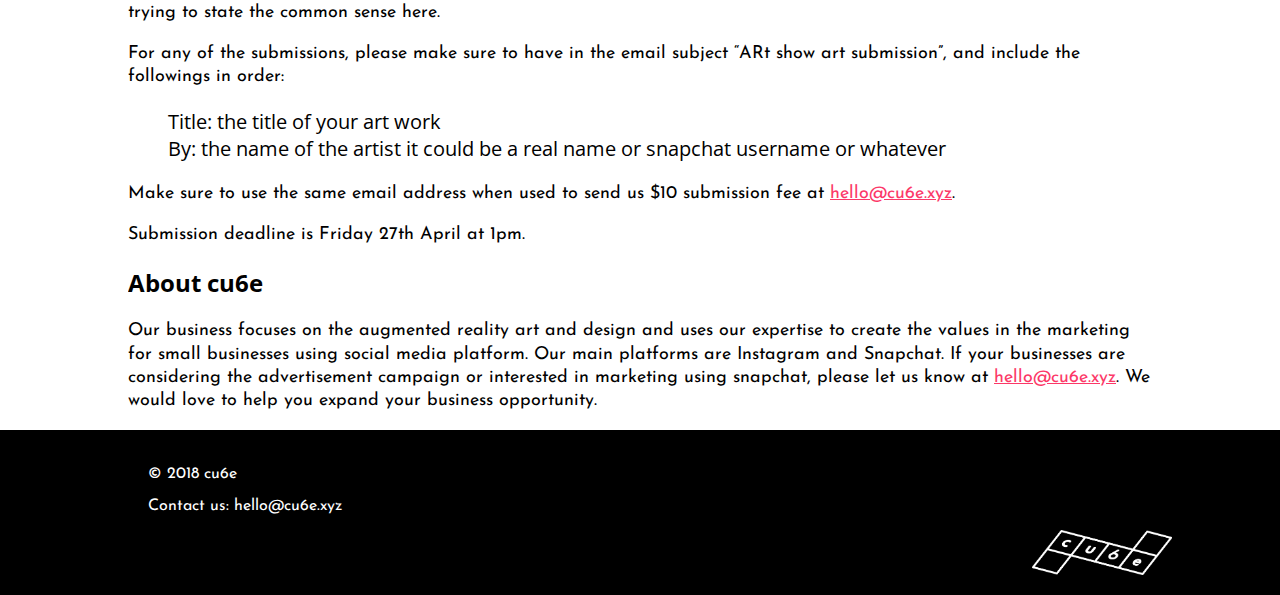
==== commit d2d4c9b0: "Update events.html" ====
--- a/events.html
+++ b/events.html
@@ -28,7 +28,18 @@
     </div>
     </div>
   </header>
-  
+    <section>
+    <div class="container">
+<form action="https://www.paypal.com/cgi-bin/webscr" method="post" target="_top">
+<input type="hidden" name="cmd" value="_s-xclick">
+<input type="hidden" name="hosted_button_id" value="V9MPP2QPBVNVJ">
+<input type="image" src="https://www.paypalobjects.com/en_US/i/btn/btn_buynowCC_LG.gif" border="0" name="submit" alt="PayPal - The safer, easier way to pay online!">
+<img alt="" border="0" src="https://www.paypalobjects.com/en_US/i/scr/pixel.gif" width="1" height="1">
+</form>
+      
+    </div>
+  </section>
+  <hr>
   <section>
     <div class="container">
       <h1 class="title"><span id="ar">AR</span><span id="t">t</span> Show!</h1>
